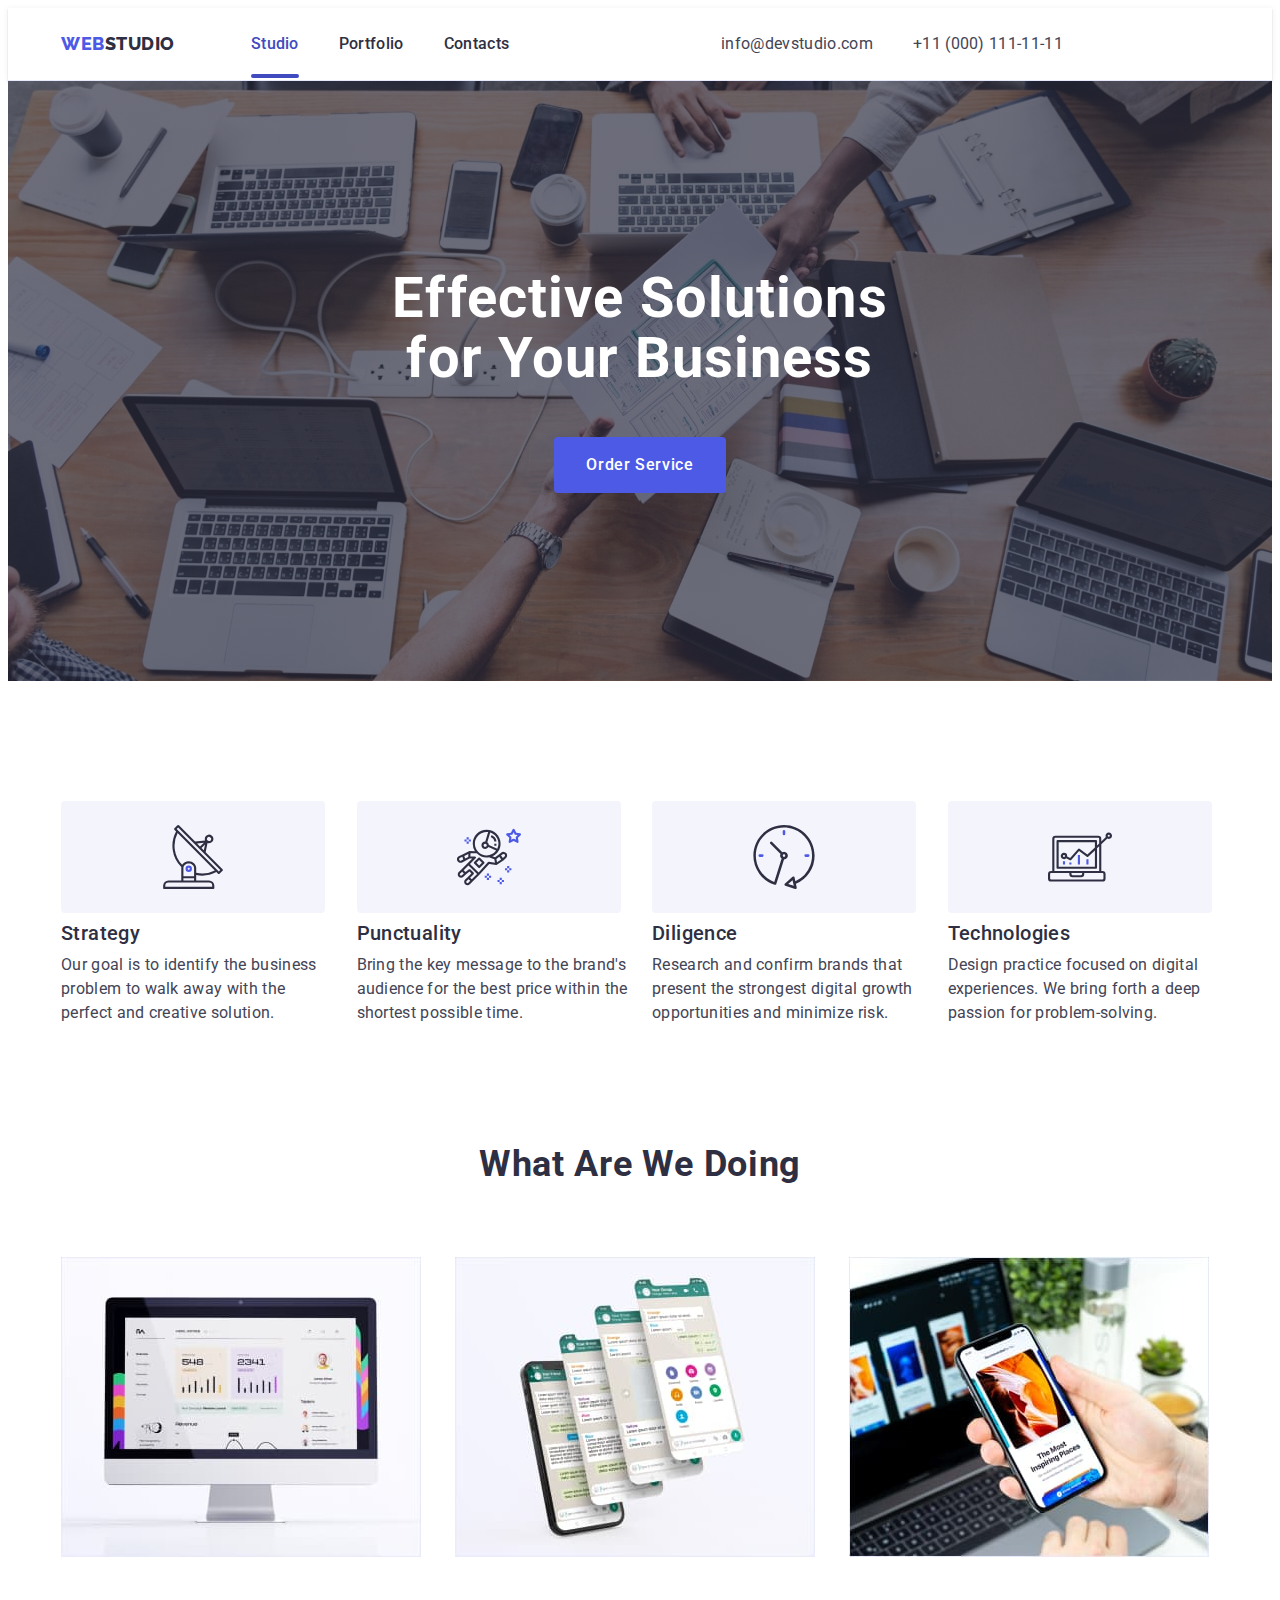
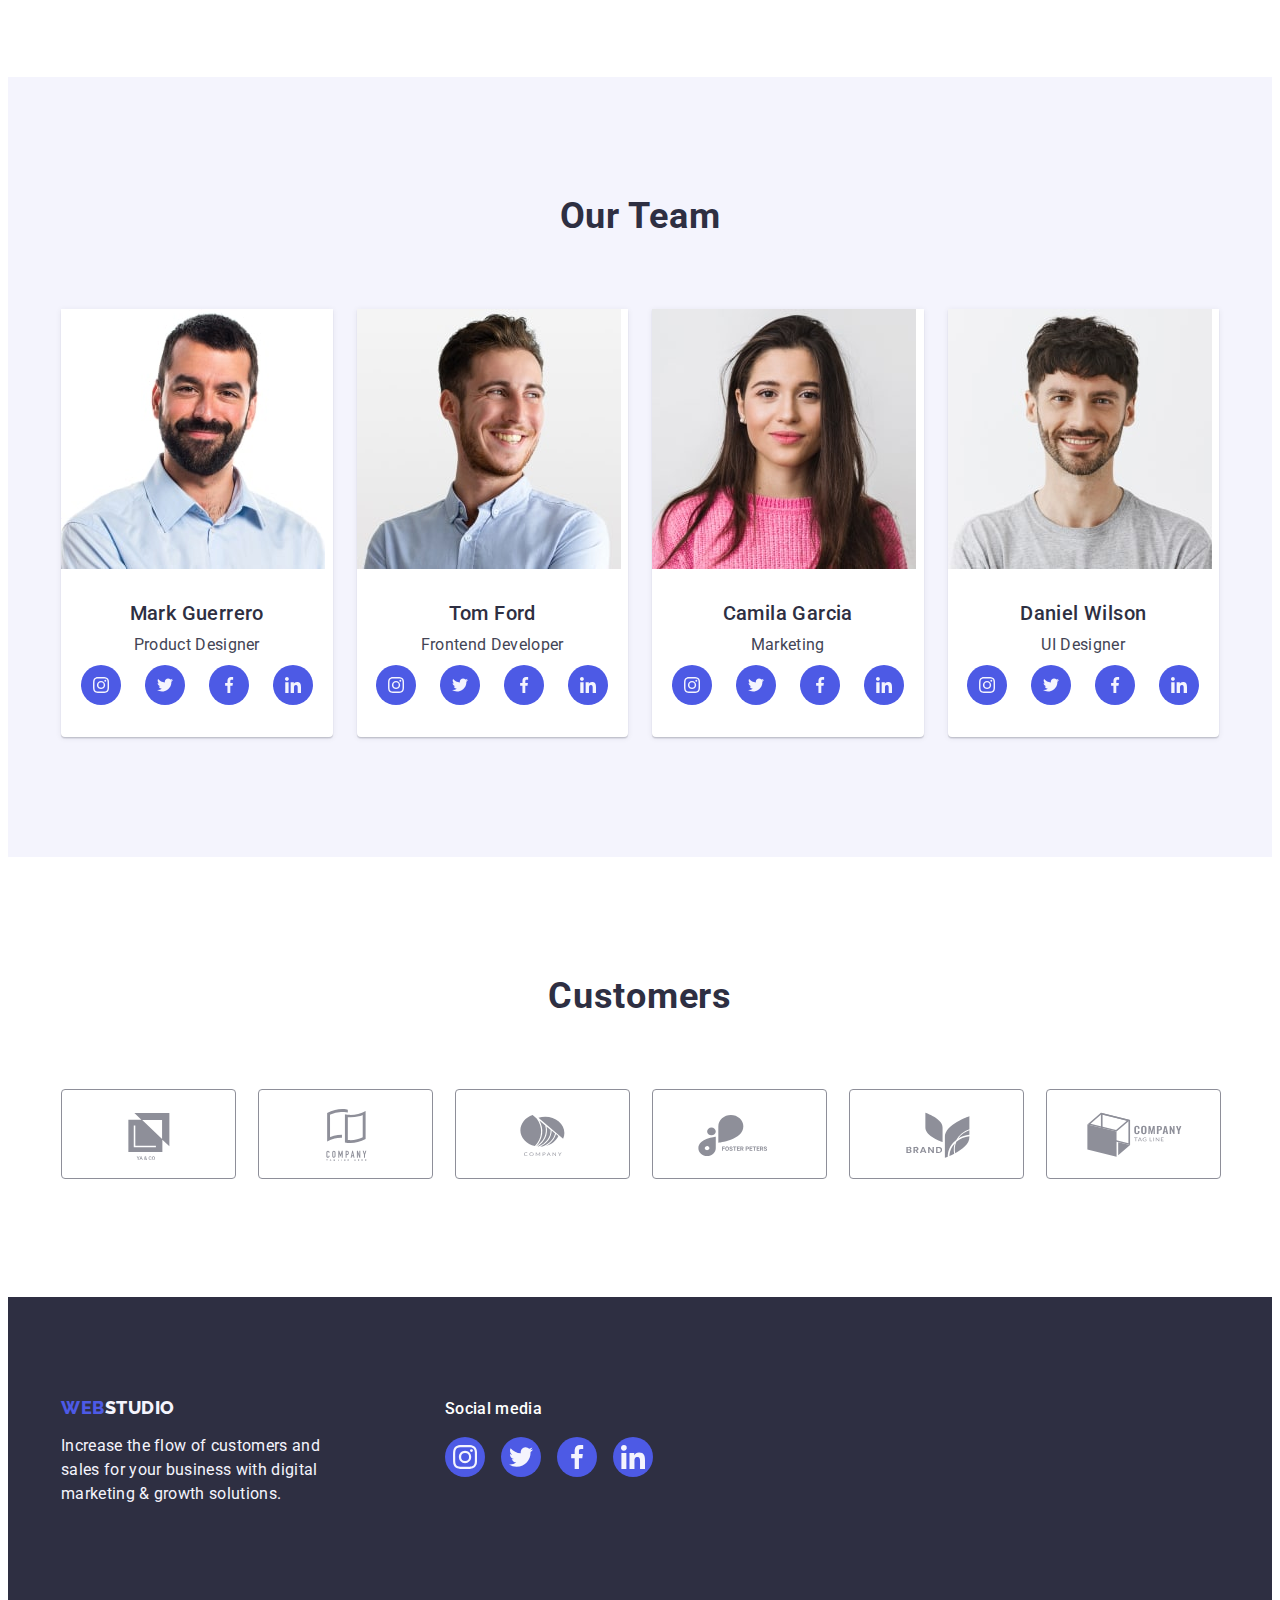
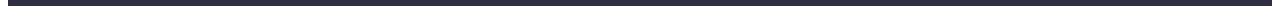
==== index.html @ 036e7e12 "1" ====
<!DOCTYPE html>
<html lang="en">
<head>
    <meta charset="UTF-8">
    <meta name="viewport" content="width=device-width, initial-scale=1.0">
    <title>Document</title>
    <link rel="preconnect" href="https://fonts.googleapis.com">
<link rel="preconnect" href="https://fonts.gstatic.com" crossorigin>
<link href="https://fonts.googleapis.com/css2?family=Raleway:wght@800&family=Roboto:wght@400;500;700;900&display=swap" rel="stylesheet">
    <link rel="stylesheet" href="https://cdnjs.cloudflare.com/ajax/libs/modern-normalize/2.0.0/modern-normalize.min.css" integrity="sha512-4xo8blKMVCiXpTaLzQSLSw3KFOVPWhm/TRtuPVc4WG6kUgjH6J03IBuG7JZPkcWMxJ5huwaBpOpnwYElP/m6wg==" crossorigin="anonymous" referrerpolicy="no-referrer" />
    <link rel="stylesheet" href="./css/styles.css">  
</head>
<body>
    <!-- header  -->
    <header class="header">
        <div class="container header-container">
        <nav class="header-navigation">
        <a href="./index.html" class="header-logo link">Web<span class="header-logo-color">Studio</span></a>
        <ul class="header-menu-list list">
          <li class="header-iten "><a href="./index.html" class="header-menu-link current link">Studio</a></li> 
          <li class="header-iten"><a href="./portfolio.html" class="header-menu-link link">Portfolio</a></li>
          <li class="header-iten"><a href="" class="header-menu-link link">Contacts</a></li>
        </ul>
       </nav>
       <address class="address">
        <ul class="header-menu-address list">
          <li>
              <a href="mailto:info@devstudio.com" class="header-mailto link">info@devstudio.com</a>
          </li>
          <li>
              <a href="tel:+110001111111" class="header-mailto link">+11 (000) 111-11-11</a>
          </li>
        </ul>
      </address>
    </div>
    </header>
    <!-- main -->
    <main>
        <section class="hero">
            <div class="container">
            <h1 class="hero-title">Effective Solutions for Your Business</h1>
            <button type="button" class="hero-btn" data-modal-open >Order Service</button>
        </div>
        </section>
        <section class="advantages">
            <div class="container">
            <h2 class="visually-hidden">Advantages</h2>
           <ul class="advantages-list list">
            <li class="advantages-item list">
                <div class="advantages-item-top">
                    <svg class="advantages-icon" width="64" height="64">
                        <use href="./images/icons.svg#icon-antenna-1"></use>
                    </svg>
                </div>
                <h3 class="advantages-subtitle">Strategy</h3>
                <p class="advantages-text">Our goal is to identify the business
                    problem to walk away with the perfect and creative solution. </p>
            </li>
            <li class="advantages-item list">
                <div class="advantages-item-top">
                    <svg class="advantages-icon" width="64" height="64">
                        <use href="./images/icons.svg#icon-astronaut-1"></use>
                    </svg>
                </div>
                <h3 class="advantages-subtitle">Punctuality</h3>
                <p class="advantages-text">Bring the key message to the brand's audience for the best price within the shortest possible time.</p>
            </li>
            <li class="advantages-item list">
                <div class="advantages-item-top">
                    <svg class="advantages-icon" width="64" height="64">
                        <use href="./images/icons.svg#icon-clock-1"></use>
                    </svg>
                </div>
                <h3 class="advantages-subtitle">Diligence</h3>
                <p class="advantages-text">Research and confirm brands that present the strongest digital growth opportunities and minimize risk.</p>
            </li>
            <li class="advantages-item list">
                <div class="advantages-item-top">
                    <svg class="advantages-icon" width="64" height="64">
                        <use href="./images/icons.svg#icon-diagram-1"></use>
                    </svg>
                </div>
                <h3 class="advantages-subtitle">Technologies</h3>
                <p class="advantages-text">Design practice focused on digital experiences. We bring forth a deep passion for problem-solving.</p>
            </li>
           </ul>
        </div> 
        </section>
        <section class="work">
            <div class="container">
            <h2 class="work-title">What are we doing</h2>
            <ul class="work-item list">
                <li class="work-list"><img class="work-img" src="./images/img_1.jpg" alt="analytics" width="360" height="300" /></li>
                <li class="work-list"><img class="work-img" src="./images/img_2.jpg" alt="messenger" width="360" height="300" /></li>
                <li class="work-list"><img class="work-img" src="./images/img_3.jpg" alt="addition" width="360" height="300" /></li>
            </ul>
         </div>
        </section>
        <section class="team">
            <div class="container">
            <h2 class="team-title">Our Team</h2>
            <ul class="team-item list">
                <li class="team-list">
                    <img src="./images/img1-min.jpg" alt="Mark Guerrero" width="264" height="260" />
                    <div class="team-name">
                    <h3 class="team-subtitle">Mark Guerrero</h3>
                    <p class="team-text">Product Designer</p>

                        <ul class="social-list-icon list">
                            <li class="social-tean-item">
                                <a class="team-links link" href="https://www.instagram.com/">
                                <svg class="card-icons" width="16" height="16">
                                    <use href="./images/icons.svg#icon-instagram-2-1"></use>
                                </svg>
                            </a>
                            </li>
                            <li class="social-tean-item">
                                <a class="team-links link" href="https://twitter.com/">
                                <svg class="card-icons" width="16" height="16">
                                    <use href="./images/icons.svg#icon-twitter-1-1"></use>
                                </svg>
                            </a>
                            </li>
                            <li class="social-tean-item">
                                <a class="team-links link" href="https://www.facebook.com/">
                                <svg class="card-icons" width="16" height="16">
                                    <use href="./images/icons.svg#icon-facebook-1-1"></use>
                                </svg>
                            </a>
                            </li>
                            <li class="social-tean-item">
                                <a class="team-links link" href="https://www.linkedin.com/?original_referer=https%3A%2F%2Fgooddilya.github.io%2F">
                                <svg class="card-icons" width="16" height="16">
                                    <use href="./images/icons.svg#icon-linkedin-1-1"></use>
                                </svg>
                            </a>
                            </li>
                        </ul>
                     </div>
                </li>
                <li class="team-list">
                    <img src="./images/img2-min.jpg" alt="Tom Ford" width="264" height="260" />
                    <div class="team-name">
                    <h3 class="team-subtitle">Tom Ford</h3>
                    <p class="team-text">Frontend Developer</p>
                        <ul class="social-list-icon list">
                            <li class="social-tean-item">
                                <a class="team-links link" href="https://www.instagram.com/">
                                <svg class="card-icons" width="16" height="16">
                                    <use href="./images/icons.svg#icon-instagram-2-1"></use>
                                </svg>
                            </a>
                            </li>
                            <li class="social-tean-item">
                                <a class="team-links link" href="https://twitter.com/">
                                <svg class="card-icons" width="16" height="16">
                                    <use href="./images/icons.svg#icon-twitter-1-1"></use>
                                </svg>
                            </a>
                            </li>
                            <li class="social-tean-item">
                                <a class="team-links link" href="https://www.facebook.com/">
                                <svg class="card-icons" width="16" height="16">
                                    <use href="./images/icons.svg#icon-facebook-1-1"></use>
                                </svg>
                            </a>
                            </li>
                            <li class="social-tean-item">
                                <a class="team-links link" href="https://www.linkedin.com/?original_referer=https%3A%2F%2Fgooddilya.github.io%2F">
                                <svg class="card-icons" width="16" height="16">
                                    <use href="./images/icons.svg#icon-linkedin-1-1"></use>
                                </svg>
                            </a>
                            </li>
                        </ul>
                </div>
                </li>
                <li class="team-list">
                    <img src="./images/img3-min.jpg" alt="Camila Garcia" width="264" height="260" />
                    <div class="team-name">
                    <h3 class="team-subtitle">Camila Garcia</h3>
                    <p class="team-text">Marketing</p>
                        <ul class="social-list-icon list">
                            <li class="social-tean-item">
                                <a class="team-links link" href="https://www.instagram.com/">
                                <svg class="card-icons" width="16" height="16">
                                    <use href="./images/icons.svg#icon-instagram-2-1"></use>
                                </svg>
                            </a>
                            </li>
                            <li class="social-tean-item">
                                <a class="team-links link" href="https://twitter.com/">
                                <svg class="card-icons" width="16" height="16">
                                    <use href="./images/icons.svg#icon-twitter-1-1"></use>
                                </svg>
                            </a>
                            </li>
                            <li class="social-tean-item">
                                <a class="team-links link" href="https://www.facebook.com/">
                                <svg class="card-icons" width="16" height="16">
                                    <use href="./images/icons.svg#icon-facebook-1-1"></use>
                                </svg>
                            </a>
                            </li>
                            <li class="social-tean-item">
                                <a class="team-links link" href="https://www.linkedin.com/?original_referer=https%3A%2F%2Fgooddilya.github.io%2F">
                                <svg class="card-icons" width="16" height="16">
                                    <use href="./images/icons.svg#icon-linkedin-1-1"></use>
                                </svg>
                            </a>
                            </li>
                        </ul>
                </div>
                </li>
                <li class="team-list">
                    <img src="./images/img4-min.jpg" alt="Daniel Wilson" width="264" height="260" />
                    <div class="team-name">
                    <h3 class="team-subtitle">Daniel Wilson</h3>
                    <p class="team-text">UI Designer</p>
                        <ul class="social-list-icon list">
                            <li class="social-tean-item">
                                <a class="team-links link" href="https://www.instagram.com/">
                                <svg class="card-icons" width="16" height="16">
                                    <use href="./images/icons.svg#icon-instagram-2-1"></use>
                                </svg>
                            </a>
                            </li>
                            <li class="social-tean-item">
                                <a class="team-links link" href="https://twitter.com/">
                                <svg class="card-icons" width="16" height="16">
                                    <use href="./images/icons.svg#icon-twitter-1-1"></use>
                                </svg>
                            </a>
                            </li>
                            <li class="social-tean-item">
                                <a class="team-links link" href="https://www.facebook.com/">
                                <svg class="card-icons" width="16" height="16">
                                    <use href="./images/icons.svg#icon-facebook-1-1"></use>
                                </svg>
                            </a>
                            </li>
                            <li class="social-tean-item">
                                <a class="team-links link" href="https://www.linkedin.com/?original_referer=https%3A%2F%2Fgooddilya.github.io%2F">
                                <svg class="card-icons" width="16" height="16">
                                    <use href="./images/icons.svg#icon-linkedin-1-1"></use>
                                </svg>
                            </a>
                            </li>
                        </ul>
                </div>
                </li>
            </ul>
         </div>
        </section>
        <section class="client">
            <div class="container">
            <h2 class="client-title">Customers</h2>
            <ul class="client-list list" >
                <li class="client-item">
                    <a class="client-link" href="">
                        <svg class="client-icon" width="104" height="56">
                            <use href="./images/icons.svg#icon-Logo1"></use>
                        </svg>
                    </a>
                </li>
                <li class="client-item">
                    <a class="client-link" href="">
                        <svg class="client-icon" width="104" height="56">
                            <use href="./images/icons.svg#icon-Logo2"></use>
                        </svg>
                    </a>
                </li>
                <li class="client-item">
                    <a class="client-link" href="">
                        <svg class="client-icon" width="104" height="56">
                            <use href="./images/icons.svg#icon-Logo3"></use>
                        </svg>
                    </a>
                </li>
                <li class="client-item">
                    <a class="client-link" href="">
                        <svg class="client-icon" width="104" height="56">
                            <use href="./images/icons.svg#icon-Logo4"></use>
                        </svg>
                    </a>
                </li>
                <li class="client-item">
                    <a class="client-link" href="">
                        <svg class="client-icon" width="104" height="56">
                            <use href="./images/icons.svg#icon-Logo5"></use>
                        </svg>
                    </a>
                </li>
                <li class="client-item">
                    <a class="client-link" href="">
                        <svg class="client-icon" width="104" height="56">
                            <use href="./images/icons.svg#icon-Logo6"></use>
                        </svg>
                    </a>
                </li>
            </ul>
        </div>
        </section>
    </main>
    <!-- footer -->
    <footer class="footer">
        <div class="container footer-container">
            <div class="footer-logo-container">
        <a href="./index.html" class="footer-logo link">Web<span class="footer-logo-color">Studio</span></a>
        <p class="footer-text">Increase the flow of customers and sales for your business with digital marketing & growth solutions.</p>
    </div>
        <div class="footer-social-icon">
            <p class="footer-social-text">Social media</p>
            <ul class="footer-list-icon list">
                <li class="footer-item-icon">
                    <a class="footer-links link" href="https://www.instagram.com/">
                    <svg class="footer-icons" width="24" height="24">
                        <use href="./images/icons.svg#icon-instagram-2-1"></use>
                    </svg>
                </a>
                </li>
                <li class="footer-item-icon">
                    <a class="footer-links link" href="https://twitter.com/">
                    <svg class="footer-icons" width="24" height="24">
                        <use href="./images/icons.svg#icon-twitter-1-1"></use>
                    </svg>
                </a>
                </li>
                <li class="footer-item-icon">
                    <a class="footer-links link" href="https://www.facebook.com/">
                    <svg class="footer-icons" width="24" height="24">
                        <use href="./images/icons.svg#icon-facebook-1-1"></use>
                    </svg>
                </a>
                </li>
                <li class="footer-item-icon">
                    <a class="footer-links link" href="https://www.linkedin.com/?original_referer=https%3A%2F%2Fgooddilya.github.io%2F">
                    <svg class="footer-icons" width="24" height="24">
                        <use href="./images/icons.svg#icon-linkedin-1-1"></use>
                    </svg>
                </a>
                </li>
            </ul>
        </div>
    </div>
    </footer>
    <!-- modal -->
    <div class="bakcdrop is-hidden" data-modal>
        <div class="modal">
            <button type="button" class="modal-close-btm" data-modal-close>
                <svg class="modal-imag" width="8" height="8">
                    <use href="./images/icons.svg#icon-close-black"></use>
                </svg>
            </button>
            <div class="modal-container">
            <p class="modal-title">Leave your contacts and we will call you back</p>
            <form class="modal-form">
                <div class="madal-field">
                <label for="user-name" class="modal-lable"> Name</label>
                <div class="modal-input-wrap">
                <input type="text" name="user-name" class="modal-input" required id="user-name">
                <svg class="modal-icons" width="18" height="18">
                    <use href="./images/icons.svg#icon-person-black-18dp-1"></use>
                </svg>
            </div>
            </div>
            <div class="madal-field">
                <label for="user-phone" class="modal-lable"> Phone</label>
                <div class="modal-input-wrap">
                <input type="text" name="user-phone" class="modal-input" required id="user-phone">
                <svg class="modal-icons" width="18" height="24">
                    <use href="./images/icons.svg#icon-phone-black-18dp-1"></use>
                </svg>
            </div>
            </div>
                <div class="madal-field">
                <label for="user-email" class="modal-lable"> Email</label>
                <div class="modal-input-wrap">
                <input type="text" name="user-email" class="modal-input" required id="user-email">
                <svg class="modal-icons" width="18" height="24">
                    <use href="./images/icons.svg#icon-email-black-18dp-1"></use>
                </svg>
            </div>
            </div>
            <div class="madal-field">
                <label for="user-text" class="modal-lable"> Comment</label>
                <textarea name="user-text" id="user-text" class="modal-coment" placeholder="Text input"></textarea>
            </div>
            <div class="madal-field">
                <input type="checkbox" id="policy" name="policy" value="true" class="modal-chek visually-hidden">
                <label for="policy" class="modal-chek-text">
                <span>
                    <svg class="modal-chek-icon" width="10" height="8">
                        <use href="./images/icons.svg#icon-Vector1"></use>
                    </svg>
                </span>
                I accept the terms and conditions of the<a href="" class="modal-chek-link">Privacy Policy</a></label>
            </div>
                <button type="submit">Send</button>
            </div>
            </form>
        </div>
    </div>
    <script src="./js/modal.js"></script>
</body>
</html>
---- css/styles.css ----
p,
h1,
h2,
h3,
h4,
h5,
h6 {
    margin-top: 0;
    margin-bottom: 0;
}

ul {
margin-left: 0;
margin-top: 0;
margin-bottom: 0;
}

:root {
    --main--cl: #434455;
    --footer--cl: #F4F4FD;
    --logos--cl: #2e2f42;
    --btm--cl:#4d5ae5;
}

body{
    font-family: "Roboto", sans-serif;
    color: var(--main--cl);
    background-color: #FFFFFF;
 }

.link {
    text-decoration: none;
}

.list {
    list-style-type: none;
}



img{display: block;}

.visually-hidden {
    position: absolute;
    width: 1px;
    height: 1px;
    margin: -1px;
    border: 0;
    padding: 0;
    white-space: nowrap;
    clip-path: inset(100%);
    clip: rect(0 0 0 0);
    overflow: hidden;
    }

/*! -----heder----- */

.container {
    width: 1158px;
    margin: 0 auto;
    padding-left: 15px;
    padding-right: 15px;
}

.header {
    border-bottom: 1px solid #e7e9fc;
    box-shadow: 0px 2px 1px rgba(46, 47, 66, 0.08), 0px 1px 1px rgba(46, 47, 66, 0.16), 0px 1px 6px rgba(46, 47, 66, 0.08);
}

.header-navigation{
    display: flex;
    align-items: center;
    margin-right: auto;
    padding: 24px 0;
}

.header-container{
    display: flex;
    align-items: center;
}

.header-logo {
    color: #4D5AE5;
    font-family: "Raleway", sans-serif;
    font-size: 18px;
    font-weight: 800;
    line-height: 1.17; 
    letter-spacing: 0.03em;
    text-transform: uppercase;
    margin-right: 76px; 
}

.header-logo-color {
    color: var(--logos--cl);
    font-family: "Raleway", sans-serif;
    font-size: 18px;
    font-weight: 800;
    line-height: 1.17; 
    letter-spacing: 0.03em;
    text-transform: uppercase; 
    
}

.header-logo:hover,
.header-logo:focus
 {
    color: #404bbf;
}

.header-menu-list {
    display: flex;
    gap: 40px;
    padding-left: 0%;
}

.header-menu-link {
    color: #2E2F42;
    font-size: 16px;
    font-weight: 500;
    line-height: 1.5;
    letter-spacing: 0.02em;
    padding: 24px 0;
    transition: color 250ms cubic-bezier(0.4, 0, 0.2, 1);
    position: relative;
}

.current {
    color: #404BBF;
    position: relative;
    
}

 .current:after {
    content: '';
    position: absolute;
    left: 0;
    bottom: -1px;
    height: 4px;
    width: 100%;
    background-color: #404bbf;
    border-radius: 2px;
    display: block;
}

.header-menu-link:hover,
.header-menu-link:focus {
    color:#404bbf;
}

.address {
    font-style: normal;
}

.header-menu-address{
    display: flex;
    gap: 40px;
    margin-right: 156px;
    padding-left: 0%;
}

.header-mailto {
    color: var(--main--cl);
    font-family: Roboto;
    font-size: 16px;
    font-style: normal;
    font-weight: 400;
    line-height: 1.5; 
    letter-spacing: 0.02em;
    transition: color 250ms cubic-bezier(0.4, 0, 0.2, 1);
}



.header-mailto:hover,
.header-mailto:focus {
    color: #404bbf
}

/*! -----main----- */

.hero {
    padding: 188px 0;
    background: var(--navyblue, #2E2F42);
    background-image:linear-gradient( rgba(46, 47, 66, 0.7), rgba(46, 47, 66, 0.7) ), url(../images/people-office.jpg);
    background-repeat: no-repeat;
    background-position: center;
    background-size: cover;
    max-width: 1440px;
    margin: 0 auto;

}


.hero-title {
    color: var(--white, #FFF);
text-align: center;
font-size: 56px;
font-weight: 700;
line-height: 1.07;
letter-spacing: 0.02em;
max-width: 496px;
margin: 0 auto;
margin-bottom: 48px;
}

.hero-btn {
    background-color: var(--btm--cl, #4d5ae5);
    padding: 16px 32px;
    border-radius: 4px;
    border: none;
    display: block;
    min-width: 169px;
    height: 56px;
    border-radius: 4px;
    cursor: pointer;
    margin: 0 auto;
    transition: background-color 250ms cubic-bezier(0.4, 0, 0.2, 1);
}
 
.hero-btn:hover,
.hero-btn:hover
{
    background-color: #404BBF;
}

.hero-btn {
    color: var(--white, #FFF);
font-family: "Roboto", sans-serif;
cursor: pointer;
font-size: 16px;
font-weight: 500;
line-height: 1.5; 
letter-spacing: 0.04em;

}

.advantages {
    padding: 120px 0;
}

.advantages-list {
    padding: 0; 
    display: flex; 
    gap: 24px;
}

.advantages-item {
    width: calc((100% - 72px) / 4);
}

.advantages-item-top {
    width: 264px;
    height: 112px;
    display: flex;
    align-items: center;
    justify-content: center;
    border-radius: 4px;
    background: var(--cloud, #F4F4FD);
    margin-bottom: 8px;
}

.advantages-subtitle {
    color: var(--navyblue, #2E2F42);
font-size: 20px;
font-weight: 500;
line-height: 1.2; 
letter-spacing: 0.02em;
margin-bottom: 8px;
}
.advantages-text {
    color: varvar(--main--cl);
font-size: 16px;
line-height: 1.5; 
letter-spacing: 0.02em;
}
  
.work {
    padding-bottom: 120px;
}

.work-title {
    color: var(--navyblue, #2E2F42);
    text-align: center;
    font-size: 36px;
    font-weight: 700;
    line-height: 1.11;
    letter-spacing: 0.02em;
    text-transform: capitalize;
    /* max-width: 323px;  */
    margin: 0 auto; 
    margin-bottom: 72px;
}
.work-item {
    display: flex;
    gap: 24px;
    padding-left: 0%;
}
.work-list {
    flex-basis: calc((100% - 48px) / 3)
}

.work-img{}

.team {
    background-color: #F4F4FD;
    padding: 120px 0
}
.team-title {
    color: var(--navyblue, #2E2F42);
    text-align: center;
font-size: 36px;
font-weight: 700;
line-height: 1.11;
letter-spacing: 0.02em;
text-transform: capitalize;
margin-bottom: 72px;

}
.team-item {
    display: flex;
    gap: 24px;
    padding-left: 0%;
}
.team-list {
    background-color: #FFFFFF;
    border-radius: 0px 0px 4px 4px;
background: var(--white, #FFF);
flex-basis: calc((100% - 3 * 24px) / 4);
box-shadow: 0px 2px 1px 0px rgba(46, 47, 66, 0.08), 0px 1px 1px 0px rgba(46, 47, 66, 0.16), 0px 1px 6px 0px rgba(46, 47, 66, 0.08);
}

.team-name{
    padding: 32px 0;
}

.team-subtitle {
    color: var(--navyblue, #2E2F42);
    text-align: center;
font-size: 20px;
font-weight: 500;
line-height: 1.2;
letter-spacing: 0.02em;
margin-bottom: 8px
}
.team-text {
    color: var(--main--cl);
    text-align: center;
font-family: Roboto;
font-size: 16px;
line-height: 1.5; 
letter-spacing: 0.02em;
margin-bottom: 8px;
}

/* .container-icon-team {

} */

.social-list-icon {
    display: flex;
    justify-content: center;
    align-items: center;
    gap: 24px;
    padding-left: 0;
}

.team-links {
    display: flex;
    align-items: center;
    justify-content: center;
    fill: var(--footer--cl) ;
    background-color: var(--btm--cl) ;
    width: 40px;
    height: 40px;
    border-radius: 50%;
    transition: background-color 250ms cubic-bezier(0.4, 0, 0.2, 1); 
}

.team-links:hover,
.team-links:focus {
    background-color:#404BBF;
}

.client {
    padding-top: 120px;
    padding-bottom: 120px;
}

.client-title {
color: var(--navyblue, #2E2F42);
text-align: center;
font-size: 36px;
font-style: normal;
font-weight: 700;
line-height: 1.11;
letter-spacing: 0.02em;
text-transform: capitalize;
margin-bottom: 72px;
}

.client-list {
    display: flex;
    gap: 24px;
    padding: 0;
}

.client-item {
    width: calc((100% - 120px) / 6);
    height: 88px;
}

.client-link {
 width: 100%;
 height: 100%;
 border-radius: 4px;
 border: 1px solid var(--lightslate, #8E8F99);
 display: flex;
 align-items: center;
 justify-content: center;
 color: #8E8F99;
 transition: border-color 250ms cubic-bezier(0.4, 0, 0.2, 1), color 250ms cubic-bezier(0.4, 0, 0.2, 1);
}

.client-link:hover,
.client-link:focus {
    border-color: #404bbf;
    color: #404bbf;
}

.client-icon {
    fill: currentColor
}
    

.portfolio {
    padding-top: 96px; 
    padding-bottom: 120px;
}

.navigation {
}
.navigation-item {
    margin-bottom: 0%;
    
}
.navigation-list {
    display: flex;
    justify-content: center;
    gap: 24px;
    margin-bottom: 72px;
    padding-left: 0%;
}

/* .navigation-btn{
    background-color: var(--cloud, #F4F4FD);
    transition-property: color, babackground-colorc;
    transition-duration: 250ms;
    transition-timing-function: cubic-bezier(0.4, 0, 0.2, 1);    
} */

.navigation-btn {
color: var(--iris, #4D5AE5);
font-family: "Roboto", sans-serif;
cursor: pointer;
text-align: center;
font-size: 16px;
font-style: normal;
font-weight: 500;
line-height: 1.5;
letter-spacing: 0.04em;
padding: 12px 24px;
border: 1px solid #e7e9fc;
border-radius: 4px;
transition: color 250ms cubic-bezier(0.4, 0, 0.2, 1), background-color 250ms cubic-bezier(0.4, 0, 0.2, 1), border-color 250ms cubic-bezier(0.4, 0, 0.2, 1), box-shadow 250ms cubic-bezier(0.4, 0, 0.2, 1);
}

.navigation-btn:hover,
.navigation-btn:focus
 {
    color: #FFFFFF;
    background-color: #404BBF;
    border: 1px solid transparent;
    box-shadow: 0px 3px 1px rgba(0, 0, 0, 0.1), 0px 2px 1px rgba(0, 0, 0, 0.08), 0px 2px 2px rgba(0, 0, 0, 0.12);
}
  
.portfolio-name{
    padding: 32px 16px;
    border: 1px solid #e7e9fc;
    border-top: none; 
}
.portfolio-list {
    display: flex;
    flex-wrap: wrap;
    gap: 32px;
    padding: 0;
    column-gap: 24px;
    row-gap: 48px;
}
.portfolio-item {
    flex-basis: calc((100% - 48px) / 3);
    position: relative;
    
}

.portfolio-link:hover,
.portfolio-link:focus { 
    box-shadow: 0px 1px 6px rgba(46, 47, 66, 0.08), 0px 1px 1px rgba(46, 47, 66, 0.16), 0px 2px 1px rgba(46, 47, 66, 0.08);
}

 
.portfolio-link:hover .portfolio-cover-text {
    transform: translateY(0%)
}

.portfolio-link:focus .portfolio-cover-text {
    transform: translateY(0%)
}

.portfolio-img{
    
}

.portfolio-link {
    display: block;
    transition: box-shadow 250ms cubic-bezier(0.4, 0, 0.2, 1);
}

.portfolio-cover-wrap {
    position: relative;
    overflow: hidden;  
}

/* .portfolio-cover {
    position: absolute;
    top: 0;
    background: var(--iris, #4D5AE5);
    height: 100%;
    padding-top: 40px;
    padding-left: 32px;
    padding-right: 32px;
    padding-bottom: 164px;
    display: flex;
    align-items: center;transform: translateY(100%);
    transition: transform 250ms linear;
} */

.portfolio-cover-text{
color: #F4F4FD;
font-size: 16px;
font-weight: 400;
line-height: 1.5;
letter-spacing: 0.02em;
position: absolute;
top: 0;
background: var(--iris, #4D5AE5);
height: 100%;
padding-top: 40px;
padding-left: 32px;
padding-right: 32px;
padding-bottom: 164px;
display: flex;
align-items: center;transform: translateY(100%);
transition: transform 250ms linear;
padding: 40px 32px;
transition: transform 250ms cubic-bezier(0.4, 0, 0.2, 1);
}


.portfolio-subtitle {
    color: var(--navyblue, #2E2F42);
font-size: 20px;
font-weight: 500;
line-height: 1.2;
letter-spacing: 0.02em;
margin-bottom: 8px;
}
.portfolio-text {
    color: var(--main--cl);
font-size: 16px;
line-height: 1.5;
letter-spacing: 0.02em;
}

.footer-logo {
    color: var(--navyblue,  #4D5AE5);;
    font-family: "Raleway", sans-serif;
    font-size: 18px;
    font-weight: 800;
    line-height: 1.17; 
    letter-spacing: 0.03em;
    text-transform: uppercase; 
}

.footer-logo-color {
    color: #f4f4fd;
    font-family: "Raleway", sans-serif;
    font-size: 18px;
    font-weight: 800;
    line-height: 1.17; 
    letter-spacing: 0.03em;
    text-transform: uppercase; 
    
}

.footer { background-color:#2e2f42 ;
    padding-top: 100px;
    padding-bottom: 100px;
    margin: 0 auto;  
}

.footer-container{ 
    display: flex;
    align-items: baseline;
}

.footer-logo-container {
    margin-right: 120px;
}

.footer-logo{
    margin-bottom: 16px;
    display: inline-block;
}

.footer-text {
    color: var(--footer--cl);
font-size: 16px;
line-height: 1.5;
letter-spacing: 0.02em;
max-width: 264px;
}

.footer-social-icon {
}

.footer-social-text {
color: var(--white, #FFF);
font-size: 16px;
font-weight: 500;
line-height: 1.5; 
letter-spacing: 0.02em;
margin-bottom: 16px;
}

.footer-list-icon {
    display: flex;
    gap: 16px;
    padding-left: 0;
}

.footer-item-icon {
    width: 40px;
    height: 40px;
}

.footer-links {
    width: 100%;
    height: 100%;
    background-color: var(--btm--cl);
    border-radius: 50%;
    display: flex;
    align-items: center;
    justify-content: center;
    transition: background-color 250ms cubic-bezier(0.4, 0, 0.2, 1);
}

.footer-links:hover,
.footer-links:focus {
    background-color:#31D0AA;
}

.footer-icons {
    fill: #F4F4FD;
}

.bakcdrop {
    position: fixed;
    width: 100%;
    min-height: 100%;
    background-color:rgba(46, 47, 66, 0.40);
    top: 0;
    transition: opacity 250ms cubic-bezier(0.4, 0, 0.2, 1), visibility 250ms cubic-bezier(0.4, 0, 0.2, 1);
}

.modal {
position: absolute;
top: 50%;
left: 50%;
transform: translate(-50%, -50%);
width: 408px;
min-height: 584px;
border-radius: 4px;
background: var(--dairy, #FCFCFC);
box-shadow: 0px 2px 1px 0px rgba(0, 0, 0, 0.20), 0px 1px 3px 0px rgba(0, 0, 0, 0.12), 0px 1px 1px 0px rgba(0, 0, 0, 0.14);
transition: transform 250ms cubic-bezier(0.4, 0, 0.2, 1);

}

.modal-container {
    padding: 72px 24px 24px 24px;
}

.modal-imag {
    transition: fill 250ms cubic-bezier(0.4, 0, 0.2, 1);
}

.modal-close-btm {
position: absolute;
top: 24px;
right: 24px;
width: 24px;
height: 24px;
border-radius: 50%;
display: flex;
align-items: center;
justify-content: center;
background-color: #e7e9fc;
border: 1px solid rgba(0, 0, 0, 0.1);
padding: 0;
cursor: pointer;
transition: background-color 250ms cubic-bezier(0.4, 0, 0.2, 1), border 250ms cubic-bezier(0.4, 0, 0.2, 1);
}

.modal-title {
    color: var(--navyblue, #2E2F42);
text-align: center;
font-size: 16px;
font-style: normal;
font-weight: 500;
line-height: 1.5; 
letter-spacing: 0.02em;
text-align: center;
margin-bottom: 16px;
}

.modal-input {
    width: 100%;
    height: 40px;
    background-color: transparent;
    border-radius: 4px;
    border: 1px solid var(--navyblue-modal, rgba(46, 47, 66, 0.40)); 
    padding-left: 38px;
    padding-right: 16px;
    outline: transparent;
    transition: border-color 250ms cubic-bezier(0.4, 0, 0.2, 1), border 250ms cubic-bezier(0.4, 0, 0.2, 1);
}

.modal-input:hover,
.modal-input:focus {
   border-color: #4D5AE5;
}

.modal-input:hover + .modal-icons {
    fill: #4D5AE5;
}

.modal-input:focus + .modal-icons {
    fill: #4D5AE5;
}

.modal-input-wrap {
    position: relative;
}

.modal-label {
color: #8E8F99;
font-size: 12px;
font-style: normal;
font-weight: 400;
line-height: 1.16;
letter-spacing: 0.04em;
display: inline-block;
margin-bottom: 4px;
}

.modal-coment {
    width: 100%;
    height: 120px;
    background-color: transparent;
    border-radius: 4px;
    border: 1px solid var(--navyblue-modal, rgba(46, 47, 66, 0.40)); 
    padding:8px 16px;
    outline: transparent;
    transition: border-color 250ms cubic-bezier(0.4, 0, 0.2, 1), border 250ms cubic-bezier(0.4, 0, 0.2, 1);
    resize: none;
}

.modal-coment:hover,
.modal-coment:focus {
    border-color: #4D5AE5;
}

.modal-icons {
    fill:  #2E2F42;
    position: absolute;
    left: 16px;
    top: 50%;
    transform: translateY(-50%);
    transition: fill 250ms cubic-bezier(0.4, 0, 0.2, 1), border 250ms cubic-bezier(0.4, 0, 0.2, 1);
}

.madal-field {
    margin-bottom: 8px;
}

.modal-chek-text {
color:  #8E8F99;
font-size: 12px;
line-height: 1.16;
letter-spacing: 0.04em;
}

.modal-chek-text span {
width: 16px;
height: 16px;
stroke-width: 1px;
stroke: var(--navyblue-modal, rgba(46, 47, 66, 0.40));
border-radius: 2px;
margin-right: 8px;
display: flex;
align-items: center;
justify-content: center;
fill: transparent;
}


.modal-chek-link {
    color: #4D5AE5;
}

.modal-chek:checked + .modal-chek-text span {
   background-color: #404BBF; 
   border: none;
   fill: F4F4FD;
}

.modal-chek:focus + .modal-chek-text span {
    
    border: color(#404BBF red green blue)
    
 }

.modal-close-btm:hover,
.modal-close-btm:focus {
    background-color: #404bbf;
    border: none;
}

.modal-close-btm:hover,
.modal-close-btm:focus {
    fill: #ffffff;
}

.is-hidden {
    opacity: 0;
    visibility: hidden;
    pointer-events: none;
}
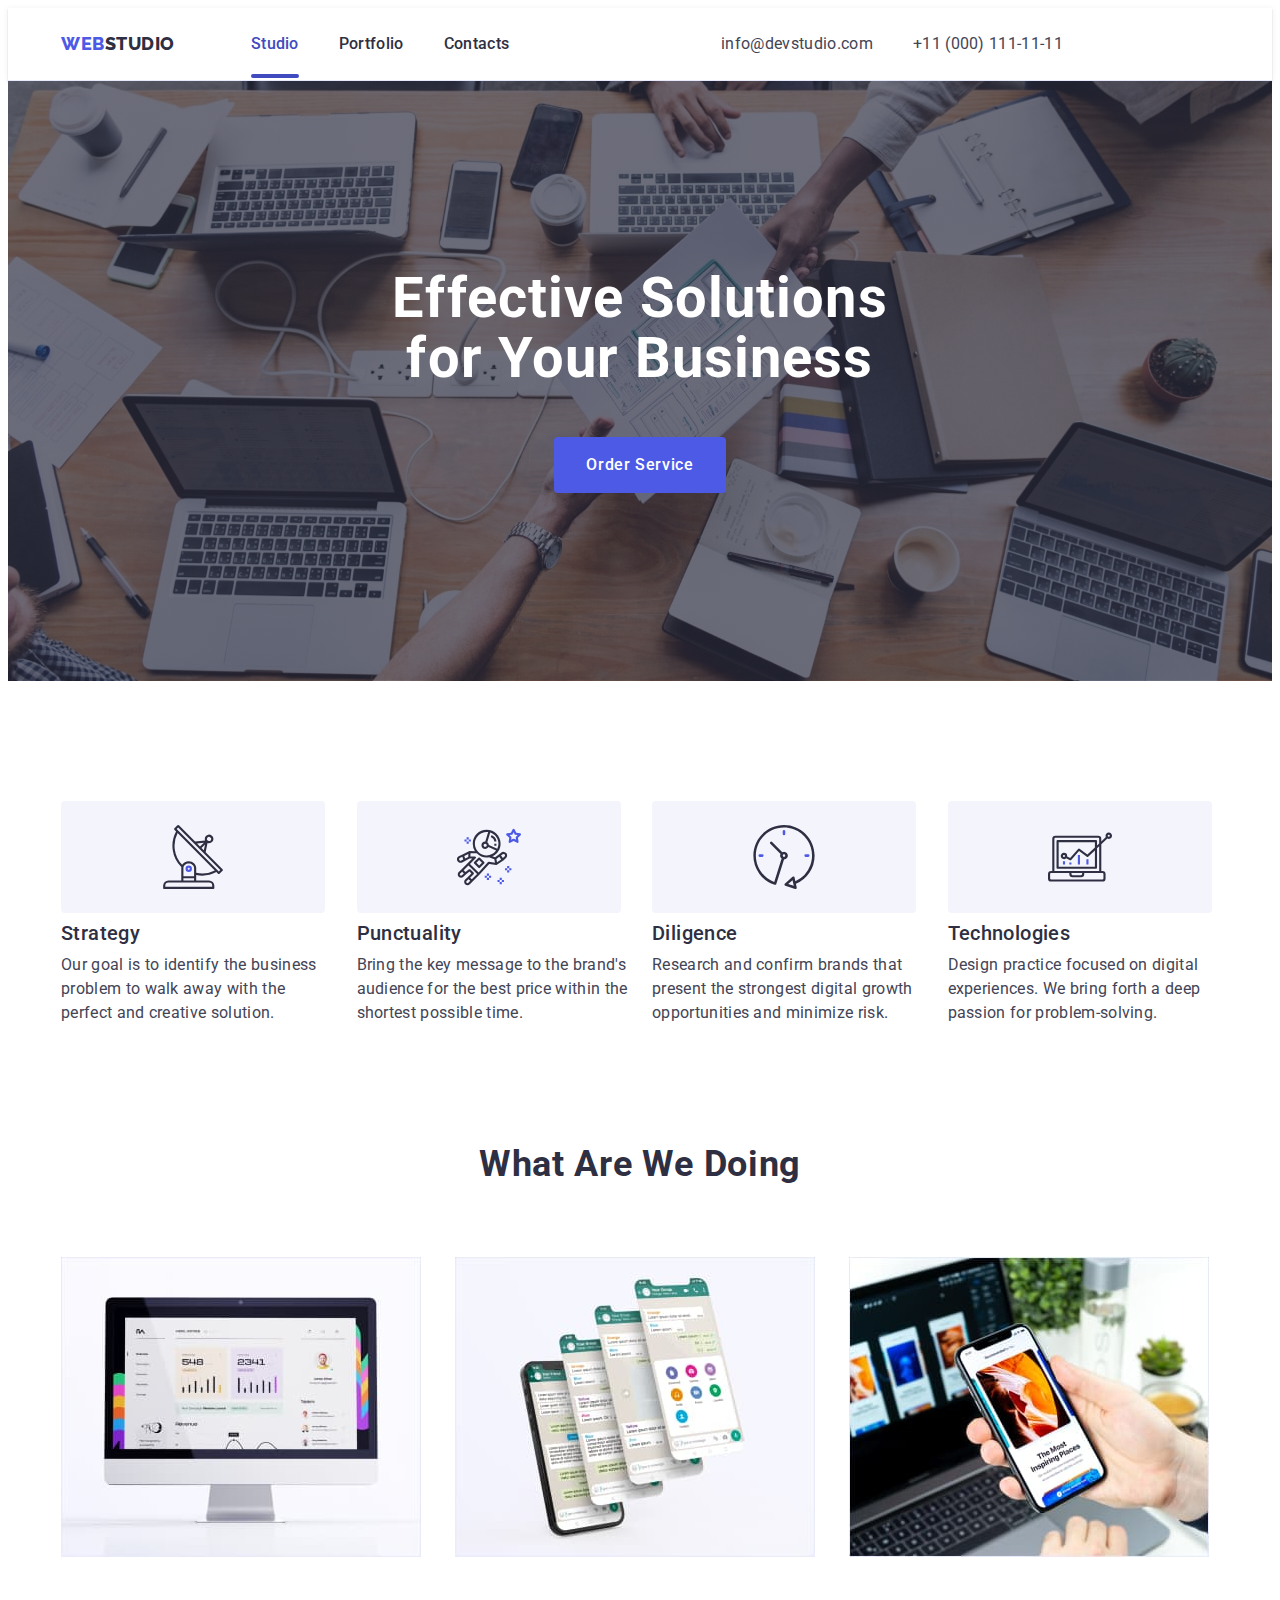
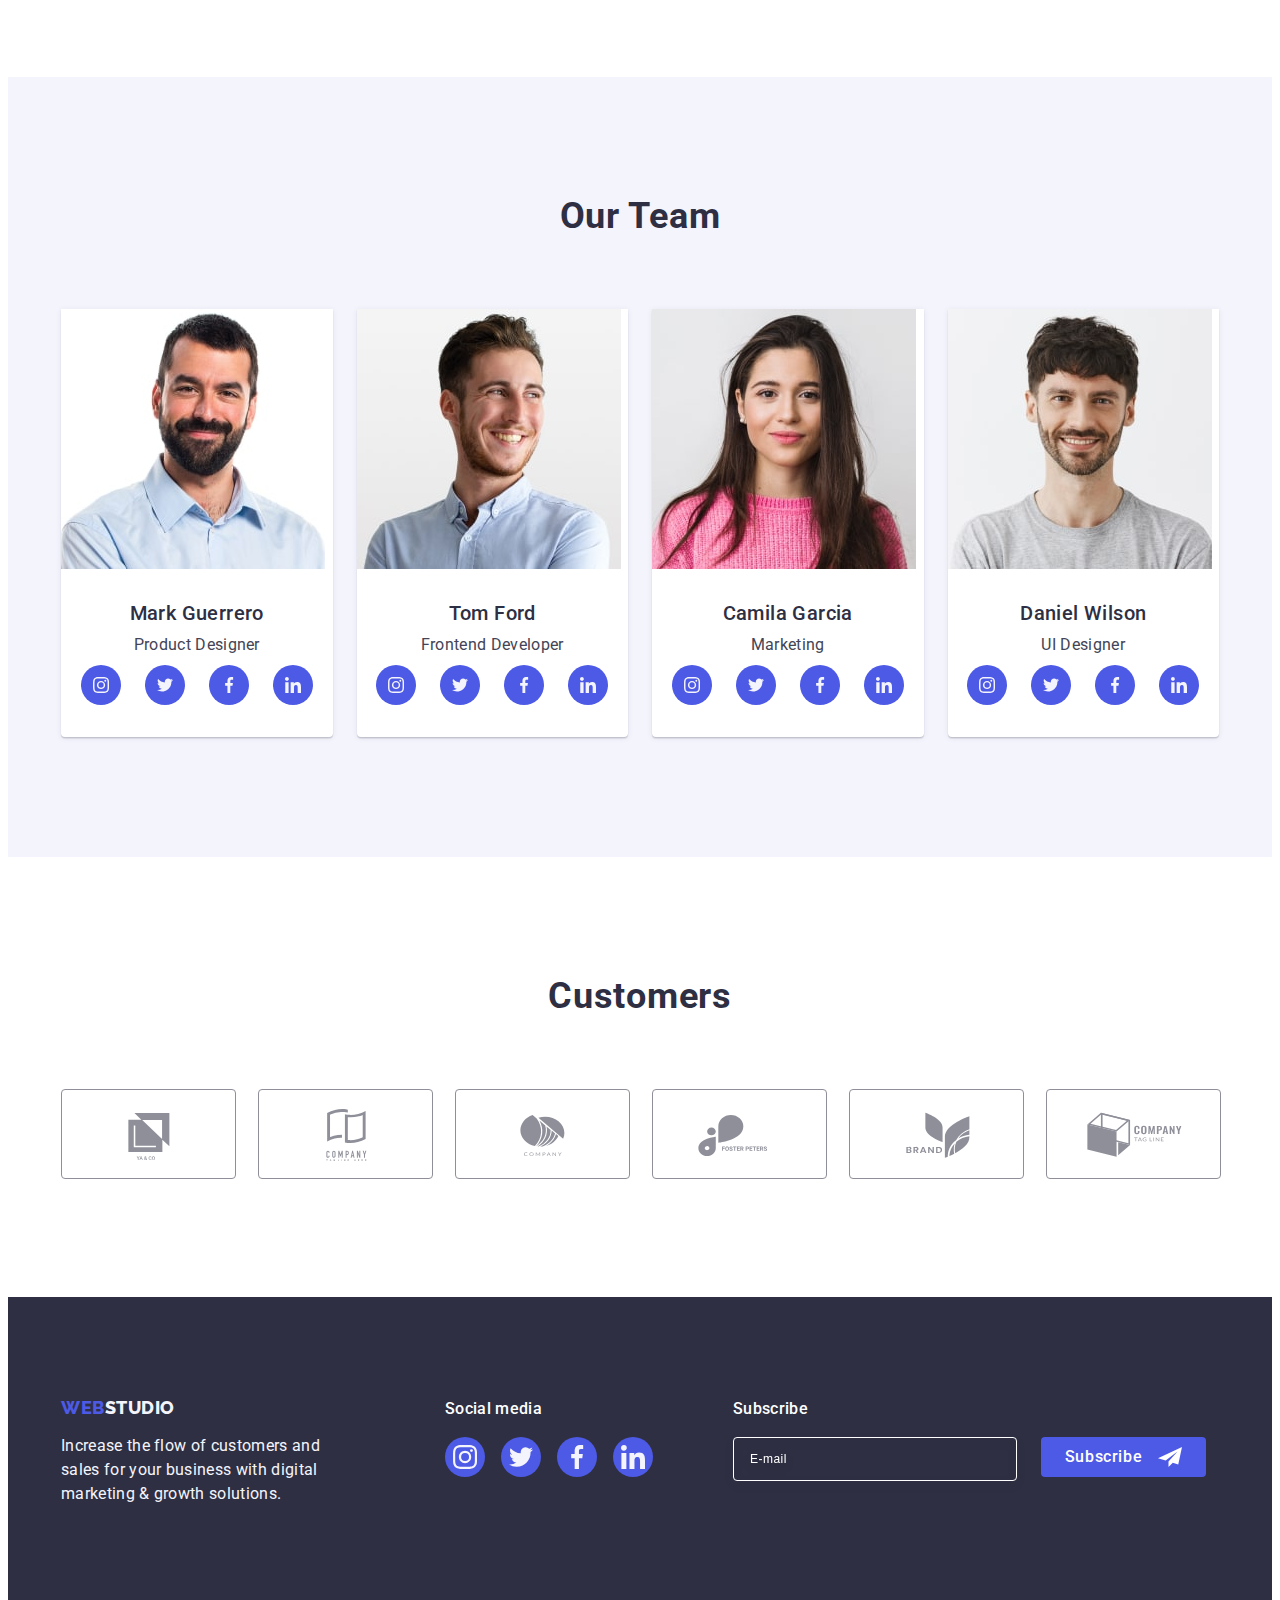
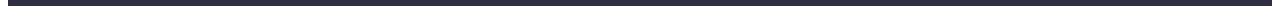
==== commit 84094675: "1" ====
--- a/index.html
+++ b/index.html
@@ -342,6 +342,20 @@
                 </li>
             </ul>
         </div>
+        <div class="footer-subscribe">
+            <p class="footer-subscribe-text">Subscribe</p>
+            <form class="footer-form">
+                <label class="footer-lable">
+                    <input type="email" name="footer-mail" placeholder="E-mail" class="footer-input">
+                </label>
+                <button type="submit" class="footer-subscribe-btn">Subscribe
+                    <svg class="ftr-form-icon" width="24" height="24">
+                        <use href="./images/icons.svg#icon-telegram"></use>
+                    </svg>
+                </button>
+            </form>
+
+        </div>
     </div>
     </footer>
     <!-- modal -->
@@ -352,14 +366,14 @@
                     <use href="./images/icons.svg#icon-close-black"></use>
                 </svg>
             </button>
-            <div class="modal-container">
+            <!-- modal-container -->
             <p class="modal-title">Leave your contacts and we will call you back</p>
             <form class="modal-form">
                 <div class="madal-field">
                 <label for="user-name" class="modal-lable"> Name</label>
                 <div class="modal-input-wrap">
                 <input type="text" name="user-name" class="modal-input" required id="user-name">
-                <svg class="modal-icons" width="18" height="18">
+                <svg class="modal-icons" width="18" height="24">
                     <use href="./images/icons.svg#icon-person-black-18dp-1"></use>
                 </svg>
             </div>
@@ -383,21 +397,20 @@
             </div>
             </div>
             <div class="madal-field">
-                <label for="user-text" class="modal-lable"> Comment</label>
-                <textarea name="user-text" id="user-text" class="modal-coment" placeholder="Text input"></textarea>
+                <label for="user-comment" class="modal-lable"> Comment</label>
+                <textarea name="user-comment" id="user-comment" class="modal-coment" placeholder="Text input"></textarea>
             </div>
             <div class="madal-field">
-                <input type="checkbox" id="policy" name="policy" value="true" class="modal-chek visually-hidden">
-                <label for="policy" class="modal-chek-text">
-                <span>
+                <input type="checkbox" id="user-privacy" name="user-privacy" value="true" class="modal-chek visually-hidden">
+                <label for="user-privacy" class="modal-chek-text">
+                <span class="modal-chek-span">
                     <svg class="modal-chek-icon" width="10" height="8">
                         <use href="./images/icons.svg#icon-Vector1"></use>
                     </svg>
                 </span>
-                I accept the terms and conditions of the<a href="" class="modal-chek-link">Privacy Policy</a></label>
-            </div>
-                <button type="submit">Send</button>
-            </div>
+                I accept the terms and conditions of the <a href="" class="modal-chek-link">Privacy Policy</a></label>
+            </div>
+                <button type="submit" class="subscribe-btn">Send</button>
             </form>
         </div>
     </div>
--- a/css/styles.css
+++ b/css/styles.css
@@ -128,7 +128,6 @@
 .current {
     color: #404BBF;
     position: relative;
-    
 }
 
  .current:after {
@@ -674,6 +673,77 @@
     fill: #F4F4FD;
 }
 
+
+.footer-subscribe {
+    margin-left: 80px;
+}
+
+.footer-subscribe-text {
+    margin-bottom: 16px;
+    font-weight: 500;
+    font-size: 16px;
+    line-height: 1.5;
+    letter-spacing: 0.02em;
+    color: #ffffff;  
+}
+
+.footer-form {
+    display: flex;
+    gap: 24px;
+}
+
+.footer-lable {
+
+}
+
+.footer-input {
+    width: 264px;
+    height: 40px;
+    border: 1px solid #ffffff; 
+    background-color: transparent;
+    font-size: 12px;
+    line-height: 1.5;
+    letter-spacing: 0.04em;
+    padding-left: 16px;
+    filter: drop-shadow(0px 4px 4px rgba(0, 0, 0, 0.15));
+    border-radius: 4px;
+    color: #ffffff;
+}
+
+.footer-input::placeholder {
+    color: #ffffff;
+}
+
+.footer-subscribe-btn {
+    min-width: 165px;
+    height: 40px;
+    display: flex;
+    justify-content:center;
+    align-items: center;
+    font-family: "Roboto", sans-serif;
+    font-size: 16px;
+    font-weight: 500;
+    line-height: 1.5;
+    letter-spacing: 0.04em;
+    color: #ffffff;
+    cursor: pointer;
+    background-color: #4D5AE5;
+    border: none;
+    border-radius: 4px;
+    transition: background-color 250ms cubic-bezier(0.4, 0, 0.2, 1);
+}
+
+.footer-subscribe-btn:hover,
+.footer-subscribe-btn:focus {
+    background-color: #404bbf; 
+}
+
+.ftr-form-icon {
+    fill: #FFFFFF;
+    margin-left: 16px;
+}
+
+
 .bakcdrop {
     position: fixed;
     width: 100%;
@@ -694,11 +764,12 @@
 background: var(--dairy, #FCFCFC);
 box-shadow: 0px 2px 1px 0px rgba(0, 0, 0, 0.20), 0px 1px 3px 0px rgba(0, 0, 0, 0.12), 0px 1px 1px 0px rgba(0, 0, 0, 0.14);
 transition: transform 250ms cubic-bezier(0.4, 0, 0.2, 1);
-
-}
-
-.modal-container {
-    padding: 72px 24px 24px 24px;
+padding: 72px 24px 24px 24px;
+
+}
+
+.madal-field {
+    margin-bottom: 8px;
 }
 
 .modal-imag {
@@ -743,7 +814,7 @@
     padding-left: 38px;
     padding-right: 16px;
     outline: transparent;
-    transition: border-color 250ms cubic-bezier(0.4, 0, 0.2, 1), border 250ms cubic-bezier(0.4, 0, 0.2, 1);
+    transition: border-color 250ms cubic-bezier(0.4, 0, 0.2, 1);
 }
 
 .modal-input:hover,
@@ -763,26 +834,30 @@
     position: relative;
 }
 
-.modal-label {
+.modal-lable {
 color: #8E8F99;
 font-size: 12px;
 font-style: normal;
 font-weight: 400;
-line-height: 1.16;
+line-height: 1.17;
 letter-spacing: 0.04em;
-display: inline-block;
+display: block;
 margin-bottom: 4px;
 }
 
 .modal-coment {
     width: 100%;
     height: 120px;
+    font-size: 12px;
+    line-height: 1.16;
+    letter-spacing: 0.04em;
+    color: rgba(46, 47, 66, 0.4);
     background-color: transparent;
     border-radius: 4px;
     border: 1px solid var(--navyblue-modal, rgba(46, 47, 66, 0.40)); 
     padding:8px 16px;
     outline: transparent;
-    transition: border-color 250ms cubic-bezier(0.4, 0, 0.2, 1), border 250ms cubic-bezier(0.4, 0, 0.2, 1);
+    transition: border-color 250ms cubic-bezier(0.4, 0, 0.2, 1);
     resize: none;
 }
 
@@ -797,21 +872,34 @@
     left: 16px;
     top: 50%;
     transform: translateY(-50%);
-    transition: fill 250ms cubic-bezier(0.4, 0, 0.2, 1), border 250ms cubic-bezier(0.4, 0, 0.2, 1);
+    transition: fill 250ms cubic-bezier(0.4, 0, 0.2, 1);
 }
 
 .madal-field {
-    margin-bottom: 8px;
+    margin-bottom: 24px;
 }
 
 .modal-chek-text {
 color:  #8E8F99;
 font-size: 12px;
-line-height: 1.16;
+line-height: 1.17;
 letter-spacing: 0.04em;
 }
 
-.modal-chek-text span {
+.modal-chek-span {
+    width: 16px;
+    height: 16px;
+    border: 1px solid rgba(46, 47, 66, 0.4);
+    border-radius: 2px;
+    transition: background-color 250ms cubic-bezier(0.4, 0, 0.2, 1), border 250ms cubic-bezier(0.4, 0, 0.2, 1), fill 250ms cubic-bezier(0.4, 0, 0.2, 1);
+    display: inline-flex;
+    align-items: center;
+    justify-content: center;
+    fill: transparent;
+
+}
+
+/* .modal-chek-text-span {
 width: 16px;
 height: 16px;
 stroke-width: 1px;
@@ -823,7 +911,7 @@
 justify-content: center;
 fill: transparent;
 }
-
+ */
 
 .modal-chek-link {
     color: #4D5AE5;
@@ -832,7 +920,7 @@
 .modal-chek:checked + .modal-chek-text span {
    background-color: #404BBF; 
    border: none;
-   fill: F4F4FD;
+   fill: var(--footer--cl);
 }
 
 .modal-chek:focus + .modal-chek-text span {
@@ -847,6 +935,30 @@
     border: none;
 }
 
+.subscribe-btn {
+    display: block;
+    min-width: 169px;
+    height: 56px;
+    margin: 0 auto;
+    font-family: "Roboto", sans-serif;
+    font-size: 16px;
+    font-weight: 500;
+    line-height: 1.5;
+    letter-spacing: 0.04em;
+    color: #ffffff;
+    cursor: pointer;
+    background-color: #4D5AE5;
+    border: none;
+    border-radius: 4px;
+    font-size: 16px;
+    transition: background-color 250ms cubic-bezier(0.4, 0, 0.2, 1);
+}
+
+.subscribe-btn:hover,
+.subscribe-btn:focus {
+    background-color: #404bbf; 
+}
+
 .modal-close-btm:hover,
 .modal-close-btm:focus {
     fill: #ffffff;
